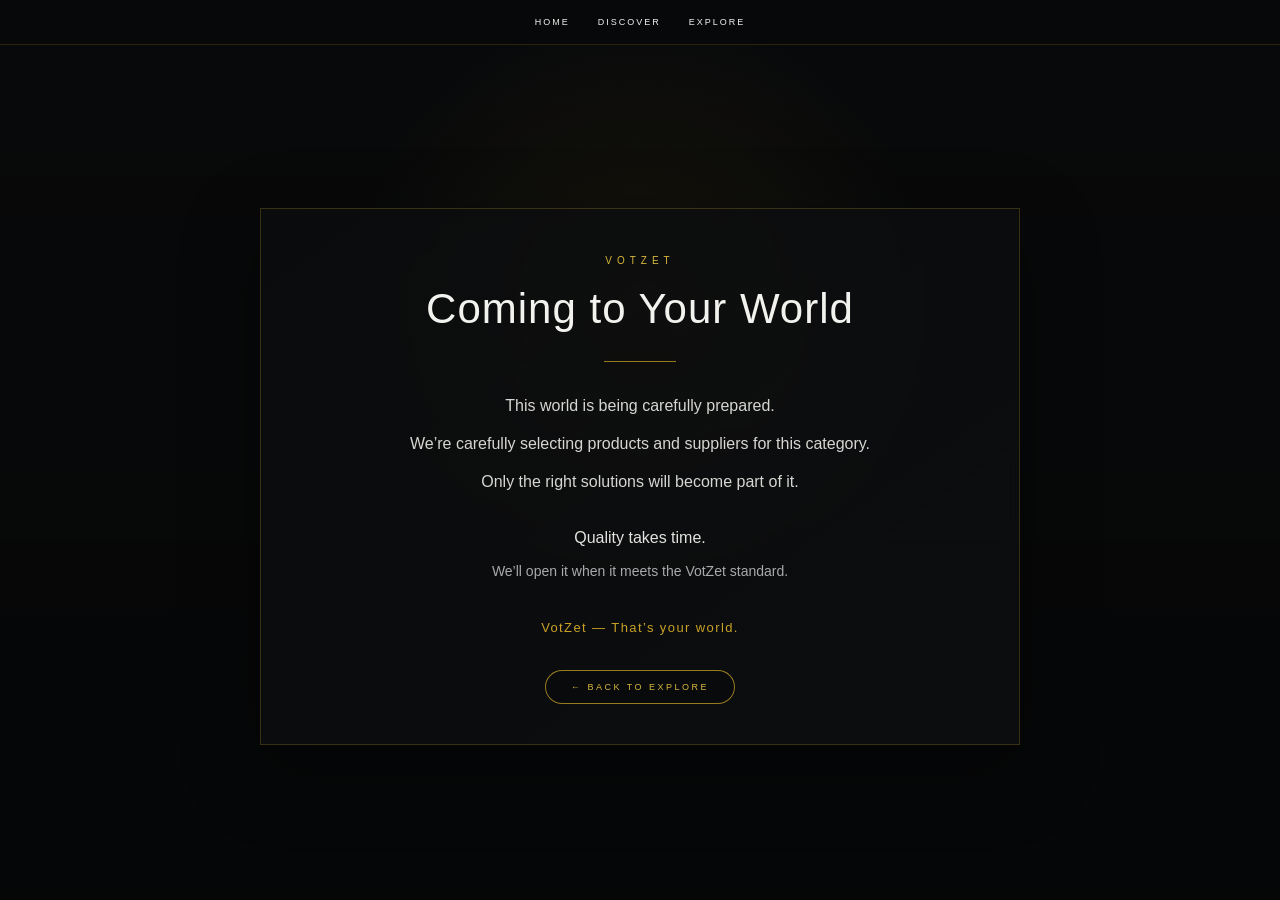
==== coming-soon/index.html @ 1e01be48 "Add files via upload" ====
<!DOCTYPE html>
<html lang="en">
<head>
<meta charset="UTF-8">
<meta name="viewport" content="width=device-width, initial-scale=1.0, viewport-fit=cover">

<title>Coming to Your World — VotZet</title>

<meta
    name="description"
    content="This VotZet world is being carefully prepared."
>

<link rel="stylesheet" href="../css/main.css">

<style>

/* =========================================================
   VOTZET — COMING TO YOUR WORLD 1.0
   English prototype
   ========================================================= */

html,
body {
    min-height: 100%;
}

body {
    margin: 0;
    background: #101113;
    color: #f2f2ef;
    overflow-x: hidden;
    overflow-y: auto;
}

/* =========================================================
   PAGE BACKGROUND

   IMPORTANT:
   Save the supplied hexagon image as:
   assets/images/votzet-inner-bg.jpg
   ========================================================= */

.coming-page {
    position: relative;
    min-height: 100dvh;
    min-height: 100svh;
    background:
        linear-gradient(
            rgba(7,8,9,0.74),
            rgba(7,8,9,0.84)
        ),
        url("../assets/images/votzet-inner-bg.jpg");
    background-size: cover;
    background-position: center center;
    background-repeat: no-repeat;
    background-attachment: fixed;
}

.coming-page::before {
    content: "";
    position: fixed;
    inset: 0;
    pointer-events: none;
    background:
        radial-gradient(
            circle at 50% 34%,
            rgba(201,162,39,0.08),
            transparent 34%
        ),
        linear-gradient(
            to bottom,
            rgba(0,0,0,0.05),
            rgba(0,0,0,0.30)
        );
}

/* =========================================================
   NAVIGATION
   Same visual language as Discover / Explore
   ========================================================= */

.inner-nav {
    position: sticky;
    top: 0;
    z-index: 50;

    display: flex;
    justify-content: center;
    align-items: center;

    gap: 28px;
    padding: 17px 12px;

    background: rgba(8,9,10,0.94);

    border-bottom:
        1px solid rgba(201,162,39,0.18);

    backdrop-filter: blur(12px);
}

.inner-nav a {
    color: #f2f2ef;
    text-decoration: none;

    font-size: 9px;
    font-weight: 400;

    letter-spacing: 2px;
    text-transform: uppercase;
}

.inner-nav a:hover {
    color: #e4c44f;
}

/* =========================================================
   CONTENT
   ========================================================= */

.coming-content {
    position: relative;
    z-index: 2;

    width: 100%;
    min-height: calc(100dvh - 52px);
    box-sizing: border-box;

    padding:
        70px 18px
        max(55px, env(safe-area-inset-bottom));

    display: flex;
    justify-content: center;
    align-items: center;
}

.coming-panel {
    width: 100%;
    max-width: 760px;
    box-sizing: border-box;

    padding: 46px 34px 40px;

    text-align: center;

    border:
        1px solid rgba(201,162,39,0.24);

    background:
        linear-gradient(
            145deg,
            rgba(11,12,13,0.84),
            rgba(15,16,18,0.72)
        );

    backdrop-filter: blur(8px);

    box-shadow:
        0 24px 70px rgba(0,0,0,0.38);
}

/* =========================================================
   BRAND
   ========================================================= */

.brand-label {
    margin-bottom: 20px;

    color: #d8b83d;

    font-size: 10px;
    font-weight: 400;

    letter-spacing: 5px;
    text-transform: uppercase;
}

.coming-title {
    margin: 0;

    color: #f2f2ef;

    font-size: 42px;
    font-weight: 400;

    line-height: 1.1;
    letter-spacing: 1px;
}

.gold-line {
    width: 72px;
    height: 1px;

    margin: 28px auto 30px;

    background:
        rgba(201,162,39,0.72);

    box-shadow:
        0 0 14px rgba(201,162,39,0.18);
}

/* =========================================================
   MESSAGE
   ========================================================= */

.coming-message {
    max-width: 640px;
    margin: 0 auto;
}

.coming-message p {
    margin: 0;

    color: #d6d6d2;

    font-size: 16px;
    font-weight: 400;

    line-height: 1.75;
}

.coming-message p + p {
    margin-top: 10px;
}

.coming-message .quality {
    margin-top: 28px;

    color: #e3e3df;
}

.coming-message .standard {
    margin-top: 7px;

    color: #a9aaad;

    font-size: 14px;
}

/* =========================================================
   VOTZET SIGNATURE
   ========================================================= */

.coming-signature {
    margin-top: 35px;

    color: #c9a227;

    font-size: 13px;
    font-weight: 400;

    line-height: 1.5;

    letter-spacing: 1.4px;
}

/* =========================================================
   BACK BUTTON
   ========================================================= */

.back-explore {
    display: inline-block;

    margin-top: 32px;
    padding: 11px 25px;

    border:
        1px solid rgba(201,162,39,0.75);

    border-radius: 28px;

    background:
        rgba(8,9,10,0.30);

    color: #d8b83d;
    text-decoration: none;

    font-size: 9px;
    font-weight: 400;

    letter-spacing: 2.5px;
    text-transform: uppercase;

    transition:
        background 0.2s ease,
        color 0.2s ease,
        box-shadow 0.2s ease;
}

.back-explore:hover {
    background: #d8b83d;
    color: #101113;

    box-shadow:
        0 0 24px rgba(201,162,39,0.20);
}

/* =========================================================
   MOBILE
   ========================================================= */

@media (max-width: 650px) {

    .coming-page {
        background-attachment: scroll;
    }

    .inner-nav {
        gap: 20px;
        padding: 16px 12px;
    }

    .inner-nav a {
        font-size: 9px;
        letter-spacing: 1.5px;
    }

    .coming-content {
        padding:
            42px 14px
            max(38px, env(safe-area-inset-bottom));
    }

    .coming-panel {
        padding: 38px 20px 34px;
    }

    .coming-title {
        font-size: 36px;
    }

    .coming-message p {
        font-size: 15px;
        line-height: 1.7;
    }

    .coming-message .standard {
        font-size: 13px;
    }
}

@media (max-width: 380px) {

    .inner-nav {
        gap: 16px;
    }

    .inner-nav a {
        font-size: 8px;
        letter-spacing: 1.4px;
    }

    .coming-title {
        font-size: 32px;
    }

    .coming-panel {
        padding-left: 17px;
        padding-right: 17px;
    }
}

</style>
</head>

<body>

<div class="coming-page">

<!-- =====================================================
     NAVIGATION
     ===================================================== -->

<nav class="inner-nav">

    <a
        href="../index.html"
        id="navHome"
        data-nav-sound="home"
    >
        Home
    </a>

    <a
        href="../discover/"
        id="navDiscover"
        data-nav-sound="discover"
    >
        Discover
    </a>

    <a
        href="../explore/"
        id="navExplore"
        data-nav-sound="explore"
    >
        Explore
    </a>

</nav>


<!-- =====================================================
     CONTENT
     ===================================================== -->

<main class="coming-content">

    <section class="coming-panel">

        <div class="brand-label">
            VotZet
        </div>

        <h1 class="coming-title">
            Coming to Your World
        </h1>

        <div class="gold-line"></div>

        <div class="coming-message">

            <p>
                This world is being carefully prepared.
            </p>

            <p>
                We’re carefully selecting products and suppliers for this category.
            </p>

            <p>
                Only the right solutions will become part of it.
            </p>

            <p class="quality">
                Quality takes time.
            </p>

            <p class="standard">
                We’ll open it when it meets the VotZet standard.
            </p>

        </div>

        <div class="coming-signature">
            VotZet — That’s your world.
        </div>

        <a
            class="back-explore"
            href="../explore/"
            data-nav-sound="explore"
        >
            ← Back to Explore
        </a>

    </section>

</main>

</div>


<!-- =====================================================
     EXISTING VOTZET SYSTEMS
     ===================================================== -->

<script src="../js/main.js"></script>
<script src="../js/language.js"></script>

</body>
</html>
---- css/main.css ----
/* GLOBAL: Базовые настройки сайта */
* {
    margin: 0;
    padding: 0;
    box-sizing: border-box;
}

html,
body {
    width: 100%;
    height: 100%;
}

body {
    background: #080808;
    color: #ffffff;
    font-family: Arial, Helvetica, sans-serif;
    overflow: hidden;
}

/* HOME: Полноэкранный главный экран */
#home {
    position: relative;
    width: 100%;
    height: 100dvh;
    min-height: 100svh;
    display: flex;
    flex-direction: column;
    justify-content: flex-end;
    align-items: center;
    padding: 20px 5vw 88px;
    background:
        linear-gradient(to bottom, rgba(0,0,0,0.02), rgba(0,0,0,0) 50%, rgba(0,0,0,0.12)),
        url("../assets/images/votzet-preview.webp");
    background-size: cover;
    background-position: center center;
    background-repeat: no-repeat;
}

/* LANGUAGE SELECTOR: Кнопка и выпадающее меню языков */
.language-selector {
    position: absolute;
    top: max(12px, env(safe-area-inset-top));
    right: max(10px, env(safe-area-inset-right));
    z-index: 30;
}

.language-button {
    min-width: 64px;
    padding: 10px 14px;
    border: 1px solid #ffe45c;
    border-radius: 6px;
    background: rgba(5,5,5,0.28);
    color: #ffe45c;
    backdrop-filter: blur(8px);
    font-size: 13px;
    font-weight: bold;
    letter-spacing: 2px;
    cursor: pointer;
    box-shadow: 0 0 20px rgba(255,220,60,0.25);
    transition: 0.25s ease;
}

.language-button:hover {
    background: rgba(255,220,60,0.14);
    border-color: #fff4a8;
    box-shadow: 0 0 30px rgba(255,220,60,0.42);
}

.language-menu {
    position: absolute;
    right: 0;
    top: calc(100% + 8px);
    width: 240px;
    max-height: min(72vh, 520px);
    overflow-y: auto;
    padding: 8px;
    border: 1px solid rgba(255,225,90,0.50);
    border-radius: 10px;
    background: rgba(7,7,7,0.97);
    backdrop-filter: blur(15px);
    box-shadow: 0 12px 45px rgba(0,0,0,0.65);
    opacity: 0;
    visibility: hidden;
    transform: translateY(-5px);
    transition: 0.2s ease;
}

.language-selector.open .language-menu {
    opacity: 1;
    visibility: visible;
    transform: translateY(0);
}

.language-option {
    display: block;
    width: 100%;
    padding: 10px 12px;
    border: none;
    border-radius: 6px;
    background: transparent;
    color: #ffffff;
    text-align: left;
    cursor: pointer;
    font-size: 13px;
    transition: 0.2s ease;
}

.language-option:hover {
    background: rgba(255,225,90,0.13);
    color: #ffe45c;
}

/* HOME BUTTONS: Discover и Explore */
.home-buttons {
    width: 100%;
    display: flex;
    justify-content: space-between;
    align-items: center;
    position: relative;
    z-index: 10;
}

.home-button {
    width: auto;
    padding: 8px 3px;
    border: 1.5px solid #ffe45c;
    border-radius: 7px;
    background: rgba(5,5,5,0.30);
    color: #ffffff;
    backdrop-filter: blur(5px);
    font-size: 18px;
    font-weight: normal;
    letter-spacing: 2px;
    white-space: nowrap;
    cursor: pointer;
    box-shadow: 0 0 20px rgba(255,220,60,0.30);
    animation: softGlow 4s ease-in-out infinite;
    transition: 0.3s ease;
}

.home-button:hover {
    background: rgba(255,228,92,0.96);
    color: #080808;
    border-color: #fff4a8;
    box-shadow: 0 0 38px rgba(255,220,60,0.60);
    transform: translateY(-2px);
}

.home-button:active {
    transform: scale(0.95);
}

/* ANIMATION: Мягкое золотое сияние кнопок */
@keyframes softGlow {
    0%, 100% {
        box-shadow: 0 0 14px rgba(255,220,60,0.18);
    }
    50% {
        box-shadow: 0 0 30px rgba(255,220,60,0.36);
    }
}

/* MOBILE: Адаптация главного экрана */
@media (max-width: 650px) {
    #home {
        padding: 20px 8px 88px;
    }

    .home-button {
        padding: 8px 3px;
        font-size: 15px;
        letter-spacing: 1.6px;
    }

    .language-selector {
        top: max(8px, env(safe-area-inset-top));
        right: max(6px, env(safe-area-inset-right));
    }

    .language-button {
        font-size: 12px;
    }
}

@media (max-width: 360px) {
    .home-buttons {
        gap: 8px;
    }

    .home-button {
        font-size: 13px;
        letter-spacing: 1.3px;
    }
}

/* ARABIC / RTL: Адаптация интерфейса для арабского языка */
html[dir="rtl"] .home-buttons {
    direction: ltr;
}

html[dir="rtl"] .home-button {
    direction: rtl;
}

html[dir="rtl"] .language-button {
    direction: rtl;
    letter-spacing: 0;
}

html[dir="rtl"] .language-option[data-language="ar"] {
    direction: rtl;
    text-align: right;
}
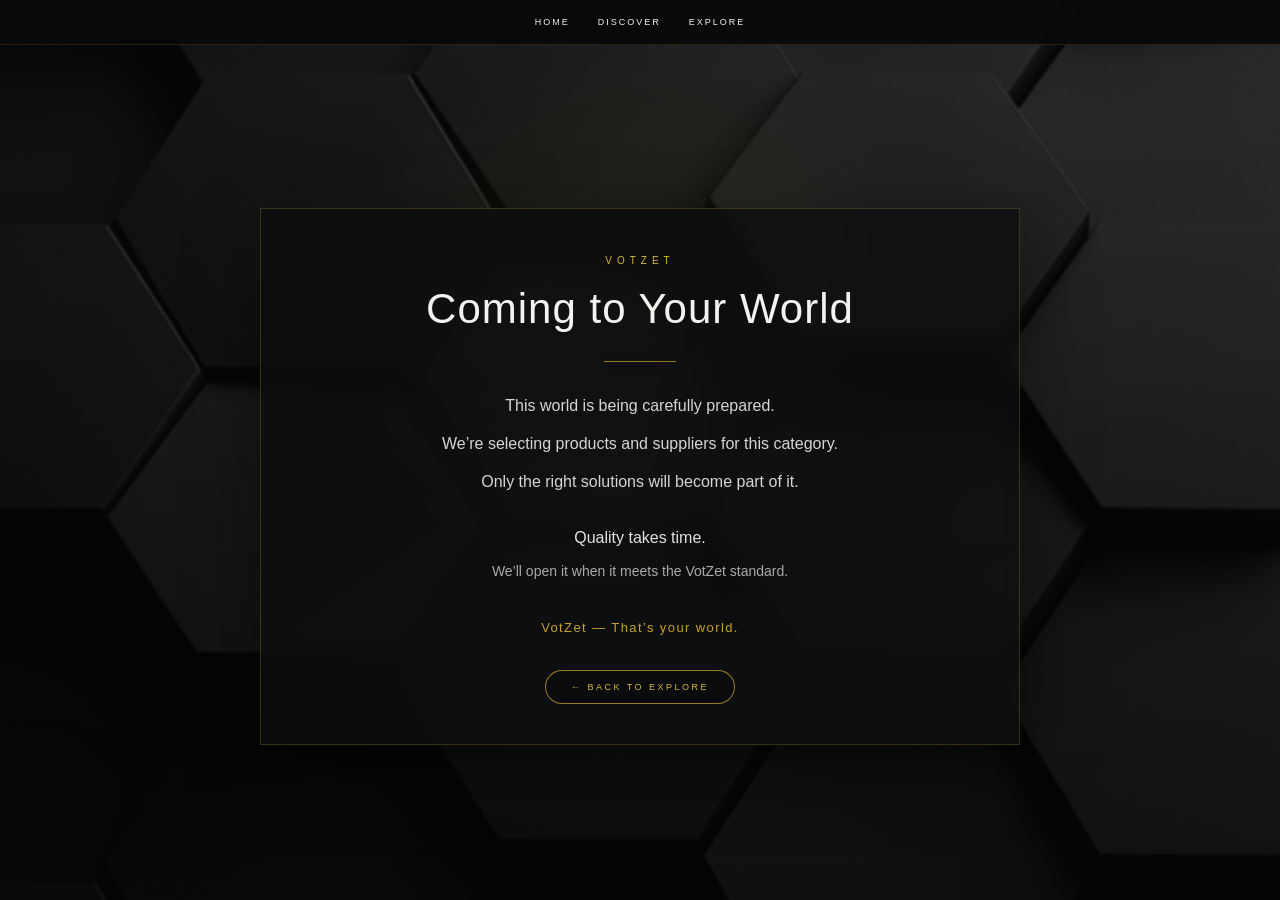
==== commit d56c6a41: "Remove 'carefully' from product selection message" ====
--- a/coming-soon/index.html
+++ b/coming-soon/index.html
@@ -428,7 +428,7 @@
             </p>
 
             <p>
-                We’re carefully selecting products and suppliers for this category.
+                We’re selecting products and suppliers for this category.
             </p>
 
             <p>
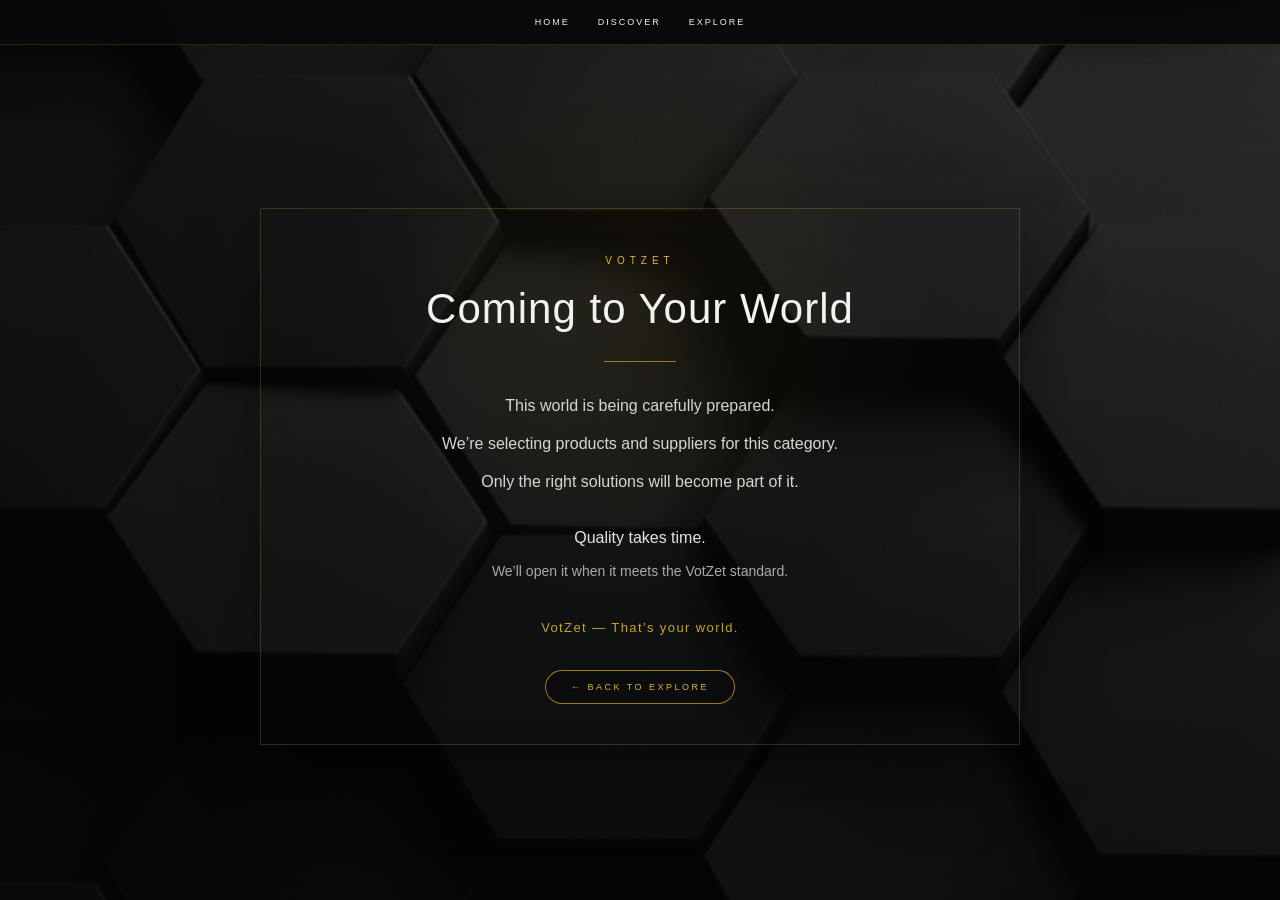
==== commit 38782ef9: "Update VOTZET version and improve styles" ====
--- a/coming-soon/index.html
+++ b/coming-soon/index.html
@@ -16,7 +16,7 @@
 <style>
 
 /* =========================================================
-   VOTZET — COMING TO YOUR WORLD 1.0
+   VOTZET — COMING TO YOUR WORLD 1.1
    English prototype
    ========================================================= */
 
@@ -35,22 +35,20 @@
 
 /* =========================================================
    PAGE BACKGROUND
-
-   IMPORTANT:
-   Save the supplied hexagon image as:
-   assets/images/votzet-inner-bg.jpg
    ========================================================= */
 
 .coming-page {
     position: relative;
     min-height: 100dvh;
     min-height: 100svh;
+
     background:
         linear-gradient(
             rgba(7,8,9,0.74),
             rgba(7,8,9,0.84)
         ),
         url("../assets/images/votzet-inner-bg.jpg");
+
     background-size: cover;
     background-position: center center;
     background-repeat: no-repeat;
@@ -59,9 +57,12 @@
 
 .coming-page::before {
     content: "";
+
     position: fixed;
     inset: 0;
+
     pointer-events: none;
+
     background:
         radial-gradient(
             circle at 50% 34%,
@@ -77,7 +78,6 @@
 
 /* =========================================================
    NAVIGATION
-   Same visual language as Discover / Explore
    ========================================================= */
 
 .inner-nav {
@@ -125,6 +125,7 @@
 
     width: 100%;
     min-height: calc(100dvh - 52px);
+
     box-sizing: border-box;
 
     padding:
@@ -139,6 +140,7 @@
 .coming-panel {
     width: 100%;
     max-width: 760px;
+
     box-sizing: border-box;
 
     padding: 46px 34px 40px;
@@ -148,14 +150,7 @@
     border:
         1px solid rgba(201,162,39,0.24);
 
-    background:
-        linear-gradient(
-            145deg,
-            rgba(11,12,13,0.84),
-            rgba(15,16,18,0.72)
-        );
-
-    backdrop-filter: blur(8px);
+    background: transparent;
 
     box-shadow:
         0 24px 70px rgba(0,0,0,0.38);
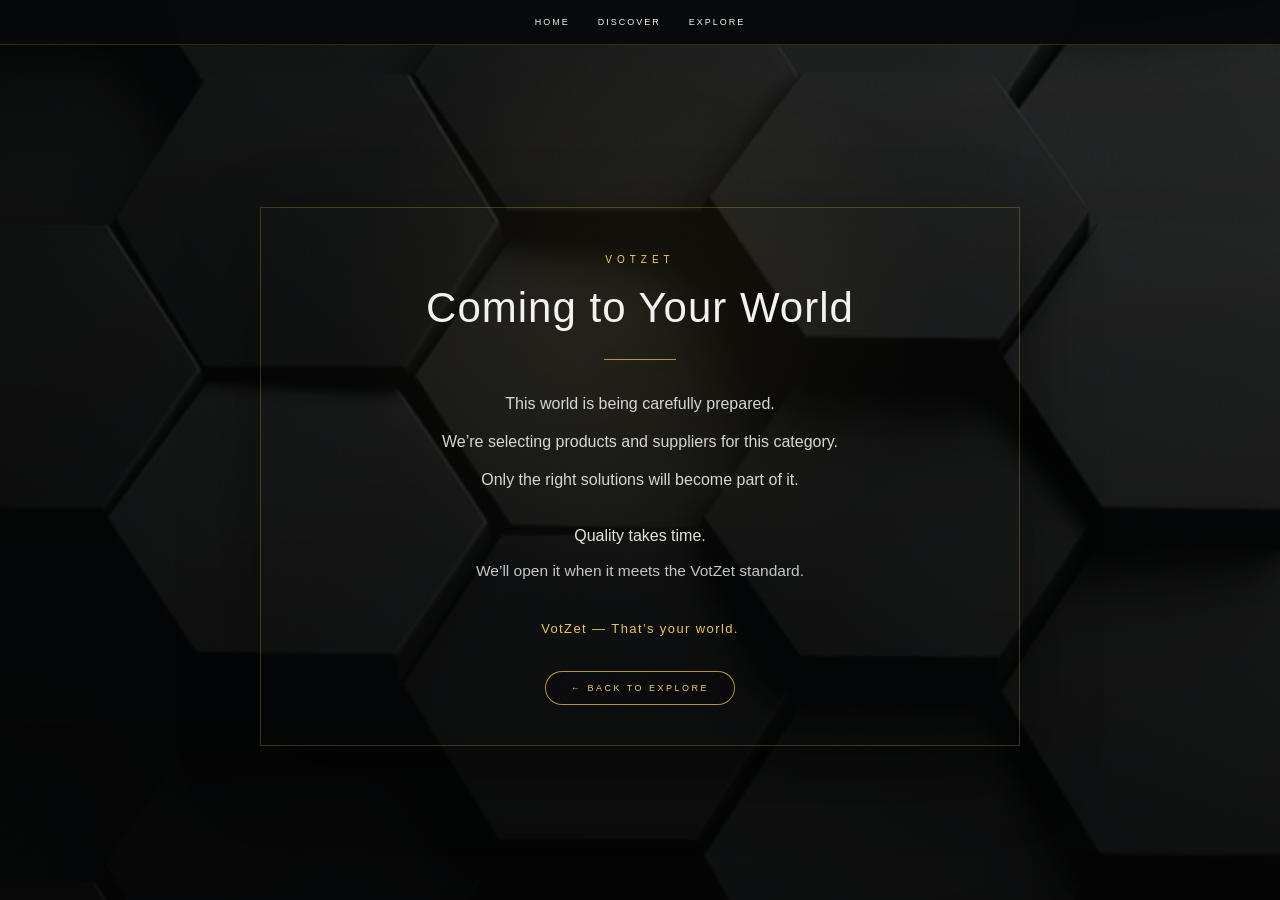
==== commit baf74d43: "Add files via upload" ====
--- a/coming-soon/index.html
+++ b/coming-soon/index.html
@@ -13,13 +13,13 @@
 
 <link rel="stylesheet" href="../css/main.css">
 
+<link
+    rel="preload"
+    as="image"
+    href="../assets/images/votzet-inner-bg.jpg"
+>
+
 <style>
-
-/* =========================================================
-   VOTZET — COMING TO YOUR WORLD 1.1
-   English prototype
-   ========================================================= */
-
 html,
 body {
     min-height: 100%;
@@ -33,40 +33,39 @@
     overflow-y: auto;
 }
 
-/* =========================================================
-   PAGE BACKGROUND
-   ========================================================= */
-
 .coming-page {
     position: relative;
     min-height: 100dvh;
     min-height: 100svh;
-
+    opacity: 0;
+    visibility: hidden;
     background:
         linear-gradient(
             rgba(7,8,9,0.74),
             rgba(7,8,9,0.84)
         ),
         url("../assets/images/votzet-inner-bg.jpg");
-
     background-size: cover;
     background-position: center center;
     background-repeat: no-repeat;
     background-attachment: fixed;
 }
 
+.coming-page.page-ready {
+    opacity: 1;
+    visibility: visible;
+    transition: opacity 0.18s ease;
+}
+
 .coming-page::before {
     content: "";
-
     position: fixed;
     inset: 0;
-
     pointer-events: none;
-
     background:
         radial-gradient(
             circle at 50% 34%,
-            rgba(201,162,39,0.08),
+            rgba(232,198,74,0.08),
             transparent 34%
         ),
         linear-gradient(
@@ -76,37 +75,25 @@
         );
 }
 
-/* =========================================================
-   NAVIGATION
-   ========================================================= */
-
 .inner-nav {
     position: sticky;
     top: 0;
     z-index: 50;
-
     display: flex;
     justify-content: center;
     align-items: center;
-
     gap: 28px;
     padding: 17px 12px;
-
     background: rgba(8,9,10,0.94);
-
-    border-bottom:
-        1px solid rgba(201,162,39,0.18);
-
+    border-bottom: 1px solid rgba(232,198,74,0.18);
     backdrop-filter: blur(12px);
 }
 
 .inner-nav a {
     color: #f2f2ef;
     text-decoration: none;
-
     font-size: 9px;
     font-weight: 400;
-
     letter-spacing: 2px;
     text-transform: uppercase;
 }
@@ -114,24 +101,16 @@
 .inner-nav a:hover {
     color: #e4c44f;
 }
-
-/* =========================================================
-   CONTENT
-   ========================================================= */
 
 .coming-content {
     position: relative;
     z-index: 2;
-
     width: 100%;
     min-height: calc(100dvh - 52px);
-
     box-sizing: border-box;
-
     padding:
         70px 18px
         max(55px, env(safe-area-inset-bottom));
-
     display: flex;
     justify-content: center;
     align-items: center;
@@ -140,46 +119,28 @@
 .coming-panel {
     width: 100%;
     max-width: 760px;
-
     box-sizing: border-box;
-
     padding: 46px 34px 40px;
-
     text-align: center;
-
-    border:
-        1px solid rgba(201,162,39,0.24);
-
+    border: 1px solid rgba(232,198,74,0.24);
     background: transparent;
-
-    box-shadow:
-        0 24px 70px rgba(0,0,0,0.38);
-}
-
-/* =========================================================
-   BRAND
-   ========================================================= */
+    box-shadow: 0 24px 70px rgba(0,0,0,0.38);
+}
 
 .brand-label {
     margin-bottom: 20px;
-
-    color: #d8b83d;
-
+    color: #f0cf58;
     font-size: 10px;
     font-weight: 400;
-
     letter-spacing: 5px;
     text-transform: uppercase;
 }
 
 .coming-title {
     margin: 0;
-
     color: #f2f2ef;
-
     font-size: 42px;
     font-weight: 400;
-
     line-height: 1.1;
     letter-spacing: 1px;
 }
@@ -187,19 +148,10 @@
 .gold-line {
     width: 72px;
     height: 1px;
-
     margin: 28px auto 30px;
-
-    background:
-        rgba(201,162,39,0.72);
-
-    box-shadow:
-        0 0 14px rgba(201,162,39,0.18);
-}
-
-/* =========================================================
-   MESSAGE
-   ========================================================= */
+    background: rgba(232,198,74,0.72);
+    box-shadow: 0 0 14px rgba(232,198,74,0.18);
+}
 
 .coming-message {
     max-width: 640px;
@@ -208,12 +160,9 @@
 
 .coming-message p {
     margin: 0;
-
     color: #d6d6d2;
-
     font-size: 16px;
     font-weight: 400;
-
     line-height: 1.75;
 }
 
@@ -223,62 +172,37 @@
 
 .coming-message .quality {
     margin-top: 28px;
-
     color: #e3e3df;
 }
 
 .coming-message .standard {
     margin-top: 7px;
-
-    color: #a9aaad;
-
-    font-size: 14px;
-}
-
-/* =========================================================
-   VOTZET SIGNATURE
-   ========================================================= */
+    color: #c3c6c9;
+    font-size: 15.5px;
+}
 
 .coming-signature {
     margin-top: 35px;
-
-    color: #c9a227;
-
+    color: #e8c64a;
     font-size: 13px;
     font-weight: 400;
-
     line-height: 1.5;
-
     letter-spacing: 1.4px;
 }
-
-/* =========================================================
-   BACK BUTTON
-   ========================================================= */
 
 .back-explore {
     display: inline-block;
-
     margin-top: 32px;
     padding: 11px 25px;
-
-    border:
-        1px solid rgba(201,162,39,0.75);
-
+    border: 1px solid rgba(232,198,74,0.75);
     border-radius: 28px;
-
-    background:
-        rgba(8,9,10,0.30);
-
-    color: #d8b83d;
+    background: rgba(8,9,10,0.30);
+    color: #f0cf58;
     text-decoration: none;
-
     font-size: 9px;
     font-weight: 400;
-
     letter-spacing: 2.5px;
     text-transform: uppercase;
-
     transition:
         background 0.2s ease,
         color 0.2s ease,
@@ -286,19 +210,24 @@
 }
 
 .back-explore:hover {
-    background: #d8b83d;
+    background: #f0cf58;
     color: #101113;
-
-    box-shadow:
-        0 0 24px rgba(201,162,39,0.20);
-}
-
-/* =========================================================
-   MOBILE
-   ========================================================= */
+    box-shadow: 0 0 24px rgba(232,198,74,0.20);
+}
+
+html[dir="rtl"] .coming-panel {
+    direction: rtl;
+}
+
+html[dir="rtl"] .back-explore {
+    direction: rtl;
+}
+
+html[dir="rtl"] .coming-signature {
+    direction: ltr;
+}
 
 @media (max-width: 650px) {
-
     .coming-page {
         background-attachment: scroll;
     }
@@ -338,7 +267,6 @@
 }
 
 @media (max-width: 380px) {
-
     .inner-nav {
         gap: 16px;
     }
@@ -357,17 +285,15 @@
         padding-right: 17px;
     }
 }
-
 </style>
 </head>
 
 <body>
 
-<div class="coming-page">
-
-<!-- =====================================================
-     NAVIGATION
-     ===================================================== -->
+<div
+    class="coming-page votzet-inner-surface"
+    id="comingPage"
+>
 
 <nav class="inner-nav">
 
@@ -375,32 +301,21 @@
         href="../index.html"
         id="navHome"
         data-nav-sound="home"
-    >
-        Home
-    </a>
+    ></a>
 
     <a
         href="../discover/"
         id="navDiscover"
         data-nav-sound="discover"
-    >
-        Discover
-    </a>
+    ></a>
 
     <a
         href="../explore/"
         id="navExplore"
         data-nav-sound="explore"
-    >
-        Explore
-    </a>
+    ></a>
 
 </nav>
-
-
-<!-- =====================================================
-     CONTENT
-     ===================================================== -->
 
 <main class="coming-content">
 
@@ -410,61 +325,214 @@
             VotZet
         </div>
 
-        <h1 class="coming-title">
-            Coming to Your World
-        </h1>
+        <h1
+            class="coming-title"
+            id="comingTitle"
+        ></h1>
 
         <div class="gold-line"></div>
 
         <div class="coming-message">
-
-            <p>
-                This world is being carefully prepared.
-            </p>
-
-            <p>
-                We’re selecting products and suppliers for this category.
-            </p>
-
-            <p>
-                Only the right solutions will become part of it.
-            </p>
-
-            <p class="quality">
-                Quality takes time.
-            </p>
-
-            <p class="standard">
-                We’ll open it when it meets the VotZet standard.
-            </p>
-
+            <p id="comingLine1"></p>
+            <p id="comingLine2"></p>
+            <p id="comingLine3"></p>
+
+            <p
+                class="quality"
+                id="comingQuality"
+            ></p>
+
+            <p
+                class="standard"
+                id="comingStandard"
+            ></p>
         </div>
 
-        <div class="coming-signature">
-            VotZet — That’s your world.
-        </div>
+        <div
+            class="coming-signature"
+            id="comingSignature"
+        ></div>
 
         <a
             class="back-explore"
             href="../explore/"
+            id="backExplore"
             data-nav-sound="explore"
-        >
-            ← Back to Explore
-        </a>
+        ></a>
 
     </section>
 
 </main>
 
 </div>
-
-
-<!-- =====================================================
-     EXISTING VOTZET SYSTEMS
-     ===================================================== -->
 
 <script src="../js/main.js"></script>
 <script src="../js/language.js"></script>
 
+<script>
+document.addEventListener("DOMContentLoaded", async () => {
+
+    const language =
+        localStorage.getItem("votzet-language") || "en";
+
+    const isRTL =
+        language === "ar";
+
+    document.documentElement.lang =
+        language;
+
+    document.documentElement.dir =
+        isRTL ? "rtl" : "ltr";
+
+    const page =
+        document.getElementById("comingPage");
+
+    const fallbackCommon = {
+        home: "Home",
+        discover: "Discover",
+        explore: "Explore"
+    };
+
+    const fallbackComing = {
+        title: "Coming to Your World",
+        line1: "This world is being carefully prepared.",
+        line2: "We’re selecting products and suppliers for this category.",
+        line3: "Only the right solutions will become part of it.",
+        quality: "Quality takes time.",
+        standard: "We’ll open it when it meets the VotZet standard.",
+        signature: "VotZet — That’s your world.",
+        back: "Back to Explore"
+    };
+
+    async function loadJSON(path) {
+        const response =
+            await fetch(path);
+
+        if (!response.ok) {
+            throw new Error(`Unable to load: ${path}`);
+        }
+
+        return response.json();
+    }
+
+    async function loadBackground() {
+        const image =
+            new Image();
+
+        image.src =
+            "../assets/images/votzet-inner-bg.jpg";
+
+        try {
+            if (typeof image.decode === "function") {
+                await image.decode();
+                return;
+            }
+        } catch (error) {
+        }
+
+        if (image.complete) {
+            return;
+        }
+
+        await new Promise(resolve => {
+            image.onload = resolve;
+            image.onerror = resolve;
+        });
+    }
+
+    const commonPromise =
+        loadJSON(
+            `../locales/${language}/common.json`
+        )
+        .catch(() => fallbackCommon);
+
+    const comingPromise =
+        loadJSON(
+            `../locales/${language}/coming.json`
+        )
+        .catch(async () => {
+
+            if (language !== "en") {
+                try {
+                    return await loadJSON(
+                        "../locales/en/coming.json"
+                    );
+                } catch (error) {
+                    return fallbackComing;
+                }
+            }
+
+            return fallbackComing;
+        });
+
+    const backgroundPromise =
+        loadBackground();
+
+    const [
+        common,
+        coming
+    ] =
+        await Promise.all([
+            commonPromise,
+            comingPromise,
+            backgroundPromise
+        ]);
+
+    document.getElementById("navHome")
+        .textContent =
+        common.home || fallbackCommon.home;
+
+    document.getElementById("navDiscover")
+        .textContent =
+        common.discover || fallbackCommon.discover;
+
+    document.getElementById("navExplore")
+        .textContent =
+        common.explore || fallbackCommon.explore;
+
+    document.getElementById("comingTitle")
+        .textContent =
+        coming.title || fallbackComing.title;
+
+    document.getElementById("comingLine1")
+        .textContent =
+        coming.line1 || fallbackComing.line1;
+
+    document.getElementById("comingLine2")
+        .textContent =
+        coming.line2 || fallbackComing.line2;
+
+    document.getElementById("comingLine3")
+        .textContent =
+        coming.line3 || fallbackComing.line3;
+
+    document.getElementById("comingQuality")
+        .textContent =
+        coming.quality || fallbackComing.quality;
+
+    document.getElementById("comingStandard")
+        .textContent =
+        coming.standard || fallbackComing.standard;
+
+    document.getElementById("comingSignature")
+        .textContent =
+        coming.signature || fallbackComing.signature;
+
+    const backText =
+        coming.back || fallbackComing.back;
+
+    document.getElementById("backExplore")
+        .textContent =
+        isRTL
+            ? `${backText} →`
+            : `← ${backText}`;
+
+    requestAnimationFrame(() => {
+        page.classList.add("page-ready");
+    });
+
+});
+</script>
+
 </body>
 </html>
--- a/css/main.css
+++ b/css/main.css
@@ -37,6 +37,32 @@
     background-repeat: no-repeat;
 }
 
+
+/* VOTZET INNER PAGES: единый фирменный фон */
+.votzet-inner-surface {
+    position: relative;
+    min-height: 100vh;
+    background:
+        linear-gradient(rgba(7,8,9,0.76), rgba(7,8,9,0.86)),
+        url("../assets/images/votzet-inner-bg.jpg") center center / cover fixed no-repeat !important;
+}
+
+.votzet-inner-surface::before {
+    content: "";
+    position: fixed;
+    inset: 0;
+    pointer-events: none;
+    z-index: 0;
+    background:
+        radial-gradient(circle at 50% 22%, rgba(201,162,39,0.055), transparent 34%),
+        linear-gradient(to bottom, rgba(0,0,0,0.02), rgba(0,0,0,0.18));
+}
+
+.votzet-inner-surface > * {
+    position: relative;
+    z-index: 1;
+}
+
 /* LANGUAGE SELECTOR: Кнопка и выпадающее меню языков */
 .language-selector {
     position: absolute;
@@ -47,6 +73,10 @@
 
 .language-button {
     min-width: 64px;
+
+    direction: ltr;
+    unicode-bidi: plaintext;
+    text-align: center;
     padding: 10px 14px;
     border: 1px solid #ffe45c;
     border-radius: 6px;
@@ -71,18 +101,33 @@
     position: absolute;
     right: 0;
     top: calc(100% + 8px);
-    width: 240px;
+
+    /* Compact width: enough even for the longest language names. */
+    width: max-content;
+    min-width: 0;
+    max-width: calc(100vw - 20px);
     max-height: min(72vh, 520px);
+
     overflow-y: auto;
-    padding: 8px;
-    border: 1px solid rgba(255,225,90,0.50);
+    padding: 7px;
+
+    border: 1px solid rgba(255,225,90,0.58);
     border-radius: 10px;
-    background: rgba(7,7,7,0.97);
-    backdrop-filter: blur(15px);
-    box-shadow: 0 12px 45px rgba(0,0,0,0.65);
+
+    /* GLASS EFFECT: the HOME hero remains visible through the menu. */
+    background: rgba(6,7,8,0.48);
+
+    -webkit-backdrop-filter: blur(10px) saturate(115%);
+    backdrop-filter: blur(10px) saturate(115%);
+
+    box-shadow:
+        0 12px 42px rgba(0,0,0,0.48),
+        inset 0 0 18px rgba(255,225,90,0.025);
+
     opacity: 0;
     visibility: hidden;
     transform: translateY(-5px);
+
     transition: 0.2s ease;
 }
 
@@ -95,14 +140,27 @@
 .language-option {
     display: block;
     width: 100%;
+
     padding: 10px 12px;
+
     border: none;
     border-radius: 6px;
+
     background: transparent;
     color: #ffffff;
+
+    /* Always CODE first, self-name second, including Arabic. */
+    direction: ltr;
+    unicode-bidi: plaintext;
     text-align: left;
+
+    white-space: nowrap;
+
     cursor: pointer;
+
     font-size: 13px;
+    line-height: 1.25;
+
     transition: 0.2s ease;
 }
 
@@ -204,11 +262,25 @@
 }
 
 html[dir="rtl"] .language-button {
-    direction: rtl;
-    letter-spacing: 0;
-}
-
+    direction: ltr;
+    unicode-bidi: plaintext;
+    text-align: center;
+    letter-spacing: 0.6px;
+}
+
+html[dir="rtl"] .language-menu {
+    direction: ltr;
+}
+
+html[dir="rtl"] .language-option {
+    direction: ltr;
+    unicode-bidi: plaintext;
+    text-align: left;
+}
+
+/* Arabic self-name remains Arabic internally, but its row follows
+   the same left-aligned CODE + language-name layout as every other row. */
 html[dir="rtl"] .language-option[data-language="ar"] {
-    direction: rtl;
-    text-align: right;
-}
+    direction: ltr;
+    text-align: left;
+}
